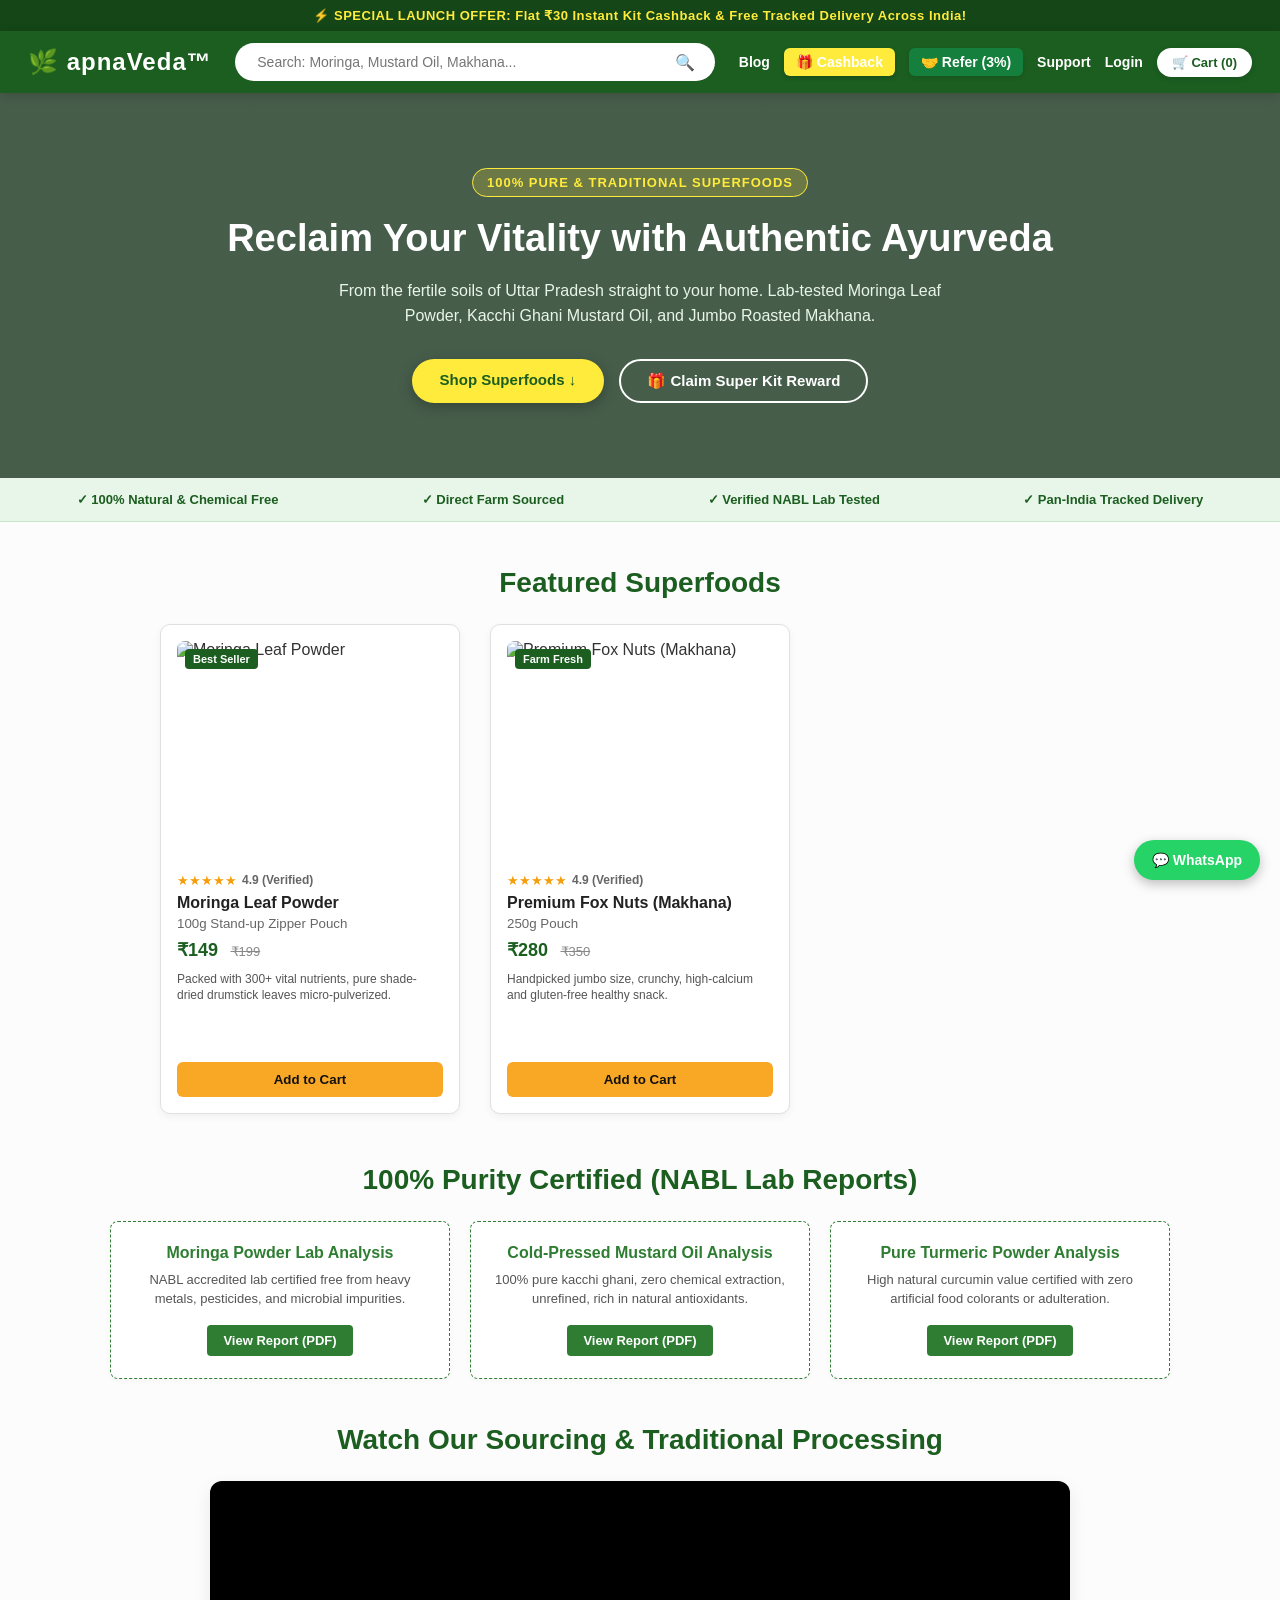
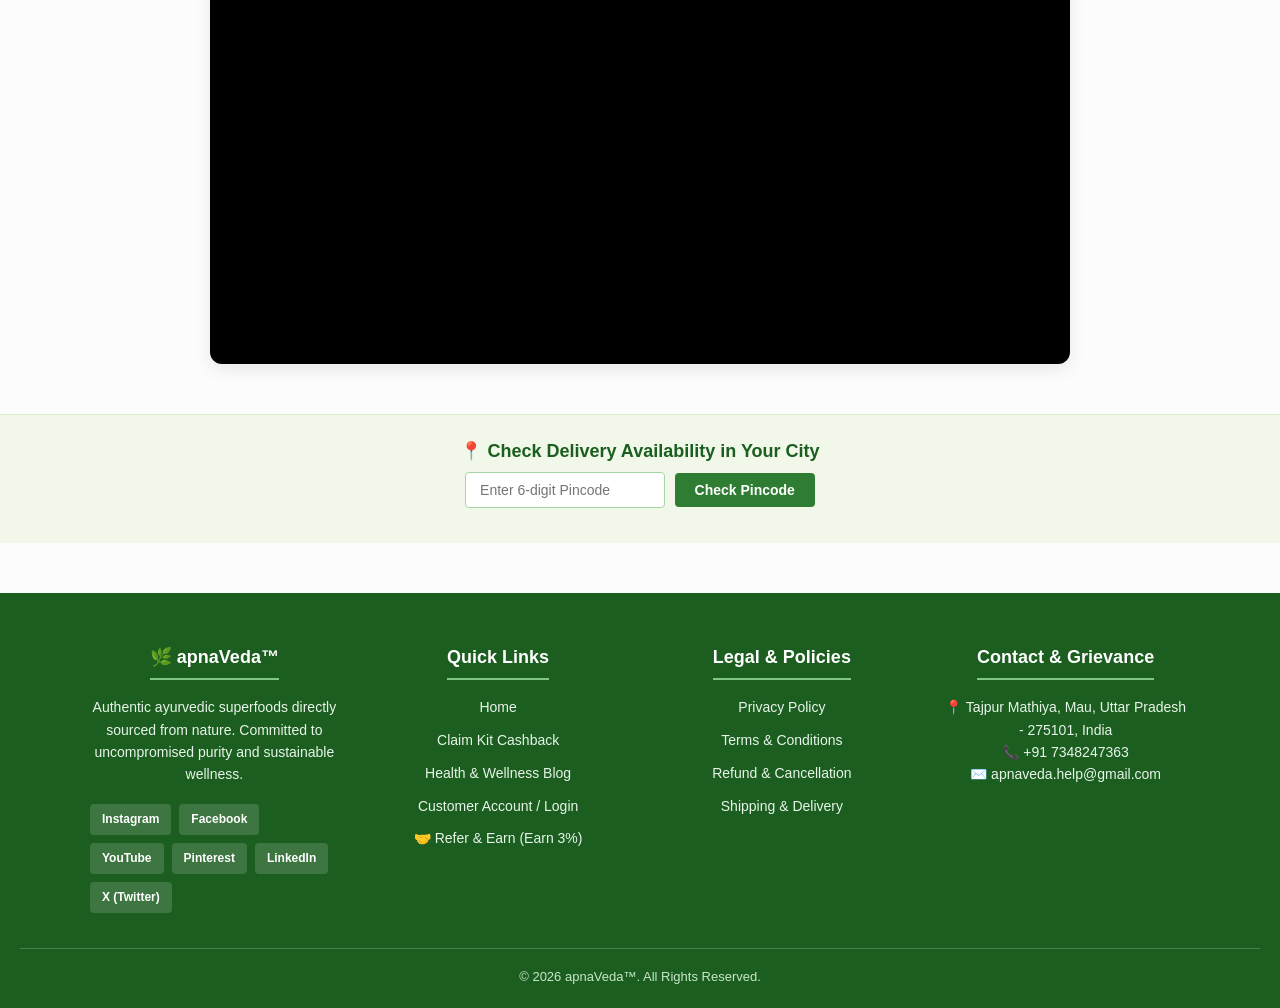
==== index.html @ f4a8b610 "Add files via upload" ====
<!DOCTYPE html>
<html lang="en">
<head>
    <meta charset="UTF-8">
    <meta name="viewport" content="width=device-width, initial-scale=1.0">
    
    <!-- Primary SEO Meta Tags -->
    <title>apnaVeda™ | 100% Pure & Natural Ayurvedic Superfoods</title>
    <meta name="description" content="Shop 100% pure Moringa Leaf Powder, Premium Fox Nuts (Makhana), Kacchi Ghani Mustard Oil, Turmeric, and Natural Honey at apnaVeda™. Direct from nature to your doorstep.">
    <meta name="keywords" content="apnaVeda, moringa powder, pure mustard oil, makhana, organic honey, turmeric powder, ayurvedic superfoods">
    <meta name="author" content="apnaVeda">
    <meta name="robots" content="index, follow">

    <!-- Open Graph / Social Media Sharing Tags -->
    <meta property="og:title" content="apnaVeda™ - Pure & Natural Ayurvedic Superfoods">
    <meta property="og:description" content="Pure Moringa Powder, Premium Fox Nuts, Cold Pressed Oils, and Natural Essentials. Order online today!">
    <meta property="og:type" content="website">
    <meta property="og:image" content="https://images.unsplash.com/photo-1546069901-ba9599a7e63c?w=600">

    <link rel="stylesheet" href="style.css">
    
    <style>
        * {
            box-sizing: border-box;
            margin: 0;
            padding: 0;
        }

        body {
            font-family: -apple-system, BlinkMacSystemFont, "Segoe UI", Roboto, Oxygen, Ubuntu, Cantarell, sans-serif;
            background-color: #fcfcfc;
            color: #333333;
        }

        /* 1. टॉप रनिंग अनाउंसमेंट बार */
        .announcement-bar {
            background: #144617;
            color: #ffeb3b;
            text-align: center;
            padding: 8px 15px;
            font-size: 13px;
            font-weight: 600;
            letter-spacing: 0.5px;
        }

        /* 2. नेविगेशन बार (डेस्कटॉप डिफ़ॉल्ट) */
        .navbar {
            display: flex;
            align-items: center;
            justify-content: space-between;
            padding: 12px 28px;
            background-color: #1b5e20;
            gap: 20px;
            box-shadow: 0 2px 10px rgba(0,0,0,0.15);
        }
        .logo {
            font-size: 22px;
            font-weight: 800;
            color: #ffffff;
            text-decoration: none;
            white-space: nowrap;
        }
        .search-bar {
            display: flex;
            align-items: center;
            flex: 1;
            max-width: 480px;
            background: #ffffff;
            border-radius: 25px;
            padding: 2px 10px;
        }
        .search-bar input {
            border: none;
            outline: none;
            padding: 8px 12px;
            width: 100%;
            font-size: 14px;
            background: transparent;
        }
        .search-bar button {
            background: transparent;
            border: none;
            cursor: pointer;
            font-size: 16px;
            padding: 4px 8px;
        }
        .nav-links {
            display: flex;
            align-items: center;
            gap: 14px;
        }
        .nav-links a {
            color: #ffffff;
            text-decoration: none;
            font-size: 13px;
            font-weight: 500;
            white-space: nowrap;
        }
        .cashback-nav-btn {
            background: #ffeb3b;
            color: #1b5e20 !important;
            padding: 6px 12px;
            border-radius: 4px;
            font-weight: bold !important;
            box-shadow: 0 2px 4px rgba(0,0,0,0.2);
        }
        .affiliate-nav-btn {
            background: #15803d;
            color: #ffffff !important;
            padding: 6px 12px;
            border-radius: 6px;
            font-weight: 700 !important;
            box-shadow: 0 2px 4px rgba(0,0,0,0.1);
            display: inline-flex;
            align-items: center;
            gap: 5px;
        }
        .cart-box {
            background: #ffffff;
            color: #1b5e20;
            padding: 6px 14px;
            border-radius: 20px;
            font-weight: 700;
            font-size: 13px;
            cursor: pointer;
            white-space: nowrap;
            box-shadow: 0 2px 6px rgba(0,0,0,0.12);
        }

        /* ========================================================
           📱 मोबाइल लेआउट (MOBILE VIEW FIX - 768px से नीचे)
           ======================================================== */
        @media (max-width: 768px) {
            .announcement-bar {
                font-size: 11px;
                padding: 6px 10px;
                line-height: 1.3;
            }
            .navbar {
                display: flex !important;
                flex-wrap: wrap !important;
                justify-content: space-between !important;
                align-items: center !important;
                padding: 10px 14px !important;
                gap: 8px !important;
            }
            .logo {
                font-size: 19px !important;
            }
            /* मोबाइल पर Blog, Cashback, Refer और Support को छिपाएँ */
            .desktop-only {
                display: none !important;
            }
            .nav-links {
                gap: 8px !important;
            }
            .nav-links a {
                font-size: 13px !important;
            }
            .cart-box {
                padding: 5px 11px !important;
                font-size: 12px !important;
            }
            /* सर्च बार मोबाइल पर नीचे दूसरी पंक्ति में पूरे 100% पर */
            .search-bar {
                order: 3 !important;
                width: 100% !important;
                max-width: 100% !important;
                margin-top: 4px !important;
            }
            .search-bar input {
                padding: 7px 10px !important;
                font-size: 13px !important;
            }
            .hero-banner {
                padding: 45px 15px !important;
            }
            .hero-banner h1 {
                font-size: 24px !important;
                line-height: 1.3 !important;
            }
            .hero-banner p {
                font-size: 13px !important;
                line-height: 1.5 !important;
            }
            .hero-buttons {
                flex-direction: column !important;
                gap: 10px !important;
                padding: 0 15px !important;
            }
            .hero-btn-primary, .hero-btn-secondary {
                width: 100% !important;
                text-align: center !important;
            }
            .products-grid {
                grid-template-columns: 1fr !important;
                gap: 20px !important;
                padding: 0 15px !important;
            }
            .product-card {
                height: auto !important;
            }
        }

        /* 3. हीरो बैनर */
        .hero-banner {
            position: relative;
            background: linear-gradient(rgba(10, 40, 15, 0.75), rgba(10, 40, 15, 0.75)), 
                        url('https://images.unsplash.com/photo-1540420773420-3366772f4999?w=1600') center/cover no-repeat;
            color: #ffffff;
            padding: 75px 20px;
            text-align: center;
        }
        .hero-content {
            max-width: 850px;
            margin: 0 auto;
        }
        .hero-tagline {
            display: inline-block;
            background: rgba(255, 235, 59, 0.2);
            border: 1px solid #ffeb3b;
            color: #ffeb3b;
            padding: 6px 14px;
            border-radius: 20px;
            font-size: 13px;
            font-weight: bold;
            margin-bottom: 18px;
            text-transform: uppercase;
            letter-spacing: 1px;
        }
        .hero-banner h1 {
            font-size: 38px;
            font-weight: 800;
            margin: 0 0 15px 0;
            line-height: 1.25;
            color: #ffffff;
        }
        .hero-banner p {
            font-size: 16px;
            line-height: 1.6;
            margin: 0 auto 30px auto;
            color: #e8f5e9;
            max-width: 650px;
        }
        .hero-buttons {
            display: flex;
            justify-content: center;
            gap: 15px;
            flex-wrap: wrap;
        }
        .hero-btn-primary {
            background: #ffeb3b;
            color: #1b5e20;
            padding: 12px 28px;
            border-radius: 30px;
            font-weight: 800;
            text-decoration: none;
            font-size: 15px;
            box-shadow: 0 4px 14px rgba(0,0,0,0.25);
            transition: transform 0.2s;
        }
        .hero-btn-primary:hover {
            transform: translateY(-2px);
        }
        .hero-btn-secondary {
            background: transparent;
            color: #ffffff;
            border: 2px solid #ffffff;
            padding: 11px 26px;
            border-radius: 30px;
            font-weight: 700;
            text-decoration: none;
            font-size: 15px;
            transition: all 0.2s;
        }
        .hero-btn-secondary:hover {
            background: #ffffff;
            color: #1b5e20;
        }

        /* 4. ट्रस्ट बैज */
        .trust-banner {
            display: flex;
            justify-content: space-around;
            background: #e8f5e9;
            padding: 14px 10px;
            font-size: 13px;
            font-weight: 600;
            color: #1b5e20;
            border-bottom: 1px solid #c8e6c9;
            flex-wrap: wrap;
            gap: 10px;
        }

        /* 5. प्रोडक्ट्स ग्रिड और कार्ड डिजाइन */
        .section-title {
            text-align: center;
            margin: 45px 0 25px 0;
            color: #1b5e20;
            font-size: 28px;
            font-weight: 700;
        }
        .products-grid {
            display: grid;
            grid-template-columns: repeat(auto-fill, minmax(280px, 300px));
            gap: 30px;
            max-width: 1100px;
            margin: 0 auto 50px auto;
            padding: 0 20px;
            justify-content: center;
        }
        .product-card {
            background: #ffffff;
            border: 1px solid #e0e0e0;
            border-radius: 12px;
            overflow: hidden;
            display: flex;
            flex-direction: column;
            justify-content: space-between;
            box-shadow: 0 4px 12px rgba(0, 0, 0, 0.06);
            transition: transform 0.2s ease, box-shadow 0.2s ease;
            height: 490px;
        }
        .product-card:hover {
            transform: translateY(-5px);
            box-shadow: 0 8px 20px rgba(0, 0, 0, 0.12);
        }
        .product-image-box {
            width: 100%;
            height: 230px;
            background: #fdfdfd;
            display: flex;
            align-items: center;
            justify-content: center;
            overflow: hidden;
            border-bottom: 1px solid #f0f0f0;
        }
        .product-image-box img {
            width: 100%;
            height: 100%;
            object-fit: cover;
            transition: transform 0.3s ease;
        }
        .product-card:hover .product-image-box img {
            transform: scale(1.04);
        }
        .product-info {
            padding: 16px;
            display: flex;
            flex-direction: column;
            flex-grow: 1;
            justify-content: space-between;
        }
        .product-info h3 {
            font-size: 17px;
            font-weight: 700;
            color: #1b5e20;
            margin: 0 0 4px 0;
            line-height: 1.3;
        }
        .pack-size {
            font-size: 13px;
            color: #666;
            margin-bottom: 8px;
            font-weight: 500;
        }
        .price-box {
            display: flex;
            align-items: baseline;
            gap: 10px;
            margin-bottom: 8px;
        }
        .price-box .price {
            font-size: 20px;
            font-weight: 800;
            color: #1b5e20;
        }
        .price-box .mrp {
            font-size: 14px;
            color: #888;
            text-decoration: line-through;
        }
        .product-info .desc {
            font-size: 13px;
            color: #555;
            line-height: 1.4;
            display: -webkit-box;
            -webkit-line-clamp: 2;
            -webkit-box-orient: vertical;
            overflow: hidden;
            margin-bottom: 12px;
        }

        /* 6. Add to Cart बटन */
        .add-to-cart-btn {
            background: #ffd814 !important;
            background: linear-gradient(to bottom, #f7dfa5, #f0c14b) !important;
            color: #111111 !important;
            border: 1px solid #a88734 !important;
            border-radius: 25px !important;
            padding: 12px 20px !important;
            font-size: 15px !important;
            font-weight: 700 !important;
            cursor: pointer !important;
            width: 100% !important;
            display: block !important;
            text-align: center !important;
            box-shadow: 0 3px 8px rgba(0, 0, 0, 0.15) !important;
            transition: all 0.2s ease-in-out !important;
        }
        .add-to-cart-btn:hover {
            background: #f7ca00 !important;
            border-color: #a88734 !important;
            transform: translateY(-2px) !important;
        }

        /* 7. कार्ट फुटर */
        .cart-footer {
            padding: 15px;
            border-top: 1px solid #e0e0e0;
            background: #ffffff;
        }
        .total-box {
            display: flex;
            justify-content: space-between;
            font-size: 16px;
            font-weight: bold;
            color: #1b5e20;
            margin-bottom: 15px;
        }
        .checkout-btn {
            background: #ffd814 !important;
            background: linear-gradient(to bottom, #f7dfa5, #f0c14b) !important;
            color: #111111 !important;
            border: 1px solid #a88734 !important;
            border-radius: 25px !important;
            padding: 12px 20px !important;
            font-size: 15px !important;
            font-weight: 700 !important;
            cursor: pointer !important;
            width: 100% !important;
            display: block !important;
            text-align: center !important;
            box-shadow: 0 3px 8px rgba(0, 0, 0, 0.15) !important;
        }

        /* 8. लैब टेस्ट और वीडियो सेक्शन */
        .lab-container {
            max-width: 1100px;
            margin: 0 auto 40px auto;
            padding: 0 20px;
            display: grid;
            grid-template-columns: repeat(auto-fit, minmax(260px, 1fr));
            gap: 20px;
        }
        .lab-card {
            background: #ffffff;
            border: 1px dashed #2e7d32;
            padding: 22px;
            border-radius: 8px;
            text-align: center;
            box-shadow: 0 2px 6px rgba(0,0,0,0.03);
        }
        .lab-card h4 {
            margin-bottom: 8px;
            color: #2e7d32;
            font-size: 16px;
        }
        .lab-card p {
            font-size: 13px;
            color: #555555;
            margin-bottom: 16px;
            line-height: 1.5;
        }
        .btn-lab {
            display: inline-block;
            background: #2e7d32;
            color: #ffffff;
            padding: 8px 16px;
            border-radius: 4px;
            text-decoration: none;
            font-size: 13px;
            font-weight: 600;
        }
        .btn-lab:hover {
            background: #1b5e20;
        }
        .video-container {
            max-width: 900px;
            margin: 0 auto 50px auto;
            padding: 0 20px;
            text-align: center;
        }
        .video-wrapper {
            position: relative;
            padding-bottom: 56.25%;
            height: 0;
            overflow: hidden;
            border-radius: 12px;
            box-shadow: 0 6px 18px rgba(0,0,0,0.08);
            background: #000000;
        }
        .video-wrapper iframe {
            position: absolute;
            top: 0;
            left: 0;
            width: 100%;
            height: 100%;
            border: 0;
        }

        /* 9. पिनकोड चेकर */
        .bottom-pincode-section {
            background: #f1f8e9;
            padding: 25px 20px;
            text-align: center;
            border-top: 1px solid #dcedc8;
            margin-top: 50px;
        }
        .bottom-pincode-section h3 {
            margin: 0 0 10px 0;
            color: #1b5e20;
            font-size: 18px;
        }
        .bottom-pincode-section input {
            padding: 9px 14px;
            border: 1px solid #a5d6a7;
            border-radius: 4px;
            outline: none;
            font-size: 14px;
            width: 200px;
            max-width: 100%;
        }
        .bottom-pincode-section button {
            padding: 9px 20px;
            background: #2e7d32;
            color: #ffffff;
            border: none;
            border-radius: 4px;
            cursor: pointer;
            font-weight: 600;
            font-size: 14px;
            margin-left: 5px;
        }

        /* 10. मुख्य फुटर */
        .main-footer {
            background: #1b5e20;
            color: #ffffff;
            padding: 50px 20px 20px 20px;
        }
        .footer-grid {
            max-width: 1100px;
            margin: 0 auto;
            display: grid;
            grid-template-columns: repeat(auto-fit, minmax(220px, 1fr));
            gap: 35px;
        }
        .footer-col h3 {
            margin-bottom: 16px;
            font-size: 18px;
            border-bottom: 2px solid #81c784;
            display: inline-block;
            padding-bottom: 6px;
            color: #ffffff;
        }
        .footer-col ul {
            list-style: none;
        }
        .footer-col ul li {
            margin-bottom: 10px;
        }
        .footer-col ul li a {
            color: #e8f5e9;
            text-decoration: none;
            font-size: 14px;
        }
        .footer-col ul li a:hover {
            color: #a5d6a7;
            text-decoration: underline;
        }
        .social-links {
            display: flex;
            gap: 8px;
            margin-top: 18px;
            flex-wrap: wrap;
        }
        .social-btn {
            background: rgba(255,255,255,0.15);
            color: #ffffff;
            padding: 6px 12px;
            border-radius: 4px;
            text-decoration: none;
            font-size: 12px;
            font-weight: 600;
        }
        .social-btn:hover {
            background: #ffffff;
            color: #1b5e20;
        }
        .footer-bottom {
            text-align: center;
            border-top: 1px solid rgba(255,255,255,0.2);
            margin-top: 35px;
            padding-top: 18px;
            font-size: 13px;
            color: #c8e6c9;
        }

        /* फ्लोटिंग व्हाट्सएप बटन */
        .floating-whatsapp {
            position: fixed;
            bottom: 20px;
            right: 20px;
            background: #25d366;
            color: #ffffff;
            padding: 12px 18px;
            border-radius: 30px;
            font-weight: 700;
            text-decoration: none;
            box-shadow: 0 4px 12px rgba(0,0,0,0.25);
            z-index: 999;
            font-size: 14px;
        }
    </style>
</head>
<body>

    <!-- 1. टॉप रनिंग अनाउंसमेंट बार -->
    <div class="announcement-bar">
        ⚡ SPECIAL LAUNCH OFFER: Flat ₹30 Instant Kit Cashback &amp; Free Tracked Delivery Across India!
    </div>

    <!-- 2. टॉप नेविगेशन बार (Clean Desktop & Mobile Responsive) -->
    <header class="navbar">
        <a href="index.html" class="logo">🌿 apnaVeda™</a>
        
        <div class="search-bar">
            <input type="text" id="auto-search-bar" placeholder="Search: Moringa, Mustard Oil, Makhana...">
            <button type="button">🔍</button>
        </div>

        <nav class="nav-links">
            <a href="blog.html" class="desktop-only">Blog</a>
            <a href="claim-cashback.html" class="cashback-nav-btn desktop-only">🎁 Cashback</a>
            <a href="affiliate.html" class="affiliate-nav-btn desktop-only">🤝 Refer (3%)</a>
            <a href="https://wa.me/919580226180" target="_blank" rel="noopener" class="desktop-only">Support</a>
            <a href="login.html">Login</a>
            <div class="cart-box" onclick="toggleCart()">
                🛒 Cart (<span id="cart-count">0</span>)
            </div>
        </nav>
    </header>

    <!-- 3. प्रीमियम हीरो बैनर -->
    <section class="hero-banner">
        <div class="hero-content">
            <span class="hero-tagline">100% Pure &amp; Traditional Superfoods</span>
            <h1>Reclaim Your Vitality with Authentic Ayurveda</h1>
            <p>From the fertile soils of Uttar Pradesh straight to your home. Lab-tested Moringa Leaf Powder, Kacchi Ghani Mustard Oil, and Jumbo Roasted Makhana.</p>
            <div class="hero-buttons">
                <a href="#products-container" class="hero-btn-primary">Shop Superfoods ↓</a>
                <a href="claim-cashback.html" class="hero-btn-secondary">🎁 Claim Super Kit Reward</a>
            </div>
        </div>
    </section>

    <!-- 4. ट्रस्ट बैज पट्टी -->
    <div class="trust-banner">
        <span>✓ 100% Natural &amp; Chemical Free</span>
        <span>✓ Direct Farm Sourced</span>
        <span>✓ Verified NABL Lab Tested</span>
        <span>✓ Pan-India Tracked Delivery</span>
    </div>

    <!-- 5. मुख्य प्रोडक्ट्स ग्रिड -->
    <main>
        <h2 class="section-title">Featured Superfoods</h2>
        
        <div class="products-grid" id="products-container">
            <!-- 1. मोरिंगा कार्ड -->
            <div class="product-card">
                <div class="product-image-box">
                    <img src="https://images.unsplash.com/photo-1546069901-ba9599a7e63c?w=600" alt="Moringa Leaf Powder">
                </div>
                <div class="product-info">
                    <div>
                        <h3>Moringa Leaf Powder</h3>
                        <p class="pack-size">100g Stand-up Zipper Pouch</p>
                        <div class="price-box">
                            <span class="price">₹149</span>
                            <span class="mrp">₹199</span>
                        </div>
                        <p class="desc">Packed with 300+ vital nutrients, pure shade-dried drumstick leaves micro-powder.</p>
                    </div>
                    <button class="add-to-cart-btn" onclick="addToCart('Moringa Leaf Powder (100g)', 149)">Add to Cart</button>
                </div>
            </div>

            <!-- 2. मखाना कार्ड -->
            <div class="product-card">
                <div class="product-image-box">
                    <img src="https://images.unsplash.com/photo-1589301760014-d929f3979dbc?w=600" alt="Premium Makhana">
                </div>
                <div class="product-info">
                    <div>
                        <h3>Premium Fox Nuts (Makhana)</h3>
                        <p class="pack-size">250g Pouch</p>
                        <div class="price-box">
                            <span class="price">₹280</span>
                            <span class="mrp">₹350</span>
                        </div>
                        <p class="desc">Handpicked jumbo size, crunchy, high-calcium, and gluten-free healthy snack.</p>
                    </div>
                    <button class="add-to-cart-btn" onclick="addToCart('Premium Fox Nuts (250g)', 280)">Add to Cart</button>
                </div>
            </div>
            
            <!-- Dynamic Products Added via Staff Admin -->
            <div id="dynamic-products-area" style="display: contents;"></div>
        </div>

        <!-- 6. लैब टेस्ट सेक्शन -->
        <h2 class="section-title">100% Purity Certified (NABL Lab Reports)</h2>
        <div class="lab-container">
            <div class="lab-card">
                <h4>Moringa Powder Lab Analysis</h4>
                <p>NABL accredited lab certified free from heavy metals, pesticides, and microbial impurities.</p>
                <a href="javascript:void(0)" class="btn-lab" onclick="viewLabReport('moringa')">View Report (PDF)</a>            
            </div>
            <div class="lab-card">
                <h4>Cold-Pressed Mustard Oil Analysis</h4>
                <p>100% pure kacchi ghani, zero chemical extraction, unrefined, rich in natural antioxidants.</p>
                <a href="#" class="btn-lab" onclick="alert('Lab Certificate PDF will be available soon!')">View Report (PDF)</a>
            </div>
            <div class="lab-card">
                <h4>Pure Turmeric Powder Analysis</h4>
                <p>High natural curcumin value certified with zero artificial food colorants or adulteration.</p>
                <a href="#" class="btn-lab" onclick="alert('Lab Certificate PDF will be available soon!')">View Report (PDF)</a>
            </div>
        </div>

        <!-- 7. यूट्यूब वीडियो सेक्शन -->
        <h2 class="section-title">Watch Our Sourcing &amp; Traditional Processing</h2>
        <div class="video-container">
            <div class="video-wrapper">
                <iframe src="https://www.youtube.com/embed/yyDv4vGIsDI" title="apnaVeda Processing &amp; Purity" allowfullscreen></iframe>
            </div>
        </div>
    </main>

    <!-- 8. पिनकोड चेकर -->
    <div class="bottom-pincode-section">
        <h3>📍 Check Delivery Availability in Your City</h3>
        <input type="text" id="pincode-input" placeholder="Enter 6-digit Pincode" maxlength="6">
        <button onclick="checkPincode()">Check Pincode</button>
        <p id="pincode-msg" style="margin-top: 10px; font-weight: 600; font-size: 14px;"></p>
    </div>

    <!-- 9. स्लाइडिंग कार्ट ड्रॉर -->
    <div id="cart-drawer" class="cart-drawer">
        <div class="cart-header">
            <h3>Your Shopping Cart</h3>
            <button class="close-btn" onclick="toggleCart()">✕</button>
        </div>
        <div id="cart-items" class="cart-items"></div>
        <div class="cart-footer">
            <div class="total-box">
                <span>Subtotal:</span>
                <span id="cart-total-price">₹0</span>
            </div>
            <button class="checkout-btn" onclick="goToCheckout()">Proceed to Checkout</button>
        </div>
    </div>

    <!-- 10. मुख्य फुटर -->
    <footer class="main-footer">
        <div class="footer-grid">
            <div class="footer-col">
                <h3>🌿 apnaVeda™</h3>
                <p style="font-size: 14px; line-height: 1.6; color: #e8f5e9;">
                    Authentic ayurvedic superfoods directly sourced from nature. Committed to uncompromised purity and sustainable wellness.
                </p>
                <div class="social-links">
                    <a href="https://instagram.com" target="_blank" rel="noopener" class="social-btn">Instagram</a>
                    <a href="https://facebook.com" target="_blank" rel="noopener" class="social-btn">Facebook</a>
                    <a href="https://youtube.com" target="_blank" rel="noopener" class="social-btn">YouTube</a>
                    <a href="https://pinterest.com" target="_blank" rel="noopener" class="social-btn">Pinterest</a>
                    <a href="https://linkedin.com" target="_blank" rel="noopener" class="social-btn">LinkedIn</a>
                    <a href="https://x.com" target="_blank" rel="noopener" class="social-btn">X (Twitter)</a>
                </div>
            </div>

            <div class="footer-col">
                <h3>Quick Links</h3>
                <ul>
                    <li><a href="index.html">Home</a></li>
                    <li><a href="claim-cashback.html">Claim Kit Cashback</a></li>
                    <li><a href="blog.html">Health &amp; Wellness Blog</a></li>
                    <li><a href="login.html">Customer Account / Login</a></li>
                    <li><a href="affiliate.html">🤝 Refer &amp; Earn (Earn 3%)</a></li>
                </ul>
            </div>

            <div class="footer-col">
                <h3>Legal &amp; Policies</h3>
                <ul>
                    <li><a href="privacy-policy.html">Privacy Policy</a></li>
                    <li><a href="terms.html">Terms &amp; Conditions</a></li>
                    <li><a href="refund-policy.html">Refund &amp; Cancellation</a></li>
                    <li><a href="shipping-policy.html">Shipping &amp; Delivery</a></li>
                </ul>
            </div>

            <div class="footer-col">
                <h3>Contact &amp; Grievance</h3>
                <p style="font-size: 14px; line-height: 1.6; color: #e8f5e9;">
                    📍 Tajpur Mathiya, Mau, Uttar Pradesh - 275101, India<br>
                    📞 +91 7348247363<br>
                    ✉️ apnaveda.help@gmail.com
                </p>
            </div>
        </div>

        <div class="footer-bottom">
            © 2026 apnaVeda™. All Rights Reserved.
        </div>
    </footer>

    <!-- फ्लोटिंग व्हाट्सएप बटन -->
    <a href="https://wa.me/919580226180" target="_blank" rel="noopener" class="floating-whatsapp" title="Chat on WhatsApp">
        💬 WhatsApp
    </a>

    <!-- जावास्क्रिप्ट लॉजिक (डेटा सिंक और चेकआउट सुरक्षित) -->
    <script src="script.js"></script>
    <script>
        function checkPincode() {
            const pin = document.getElementById("pincode-input").value.trim();
            const msg = document.getElementById("pincode-msg");
            if(pin.length === 6 && !isNaN(pin)) {
                msg.style.color = "#2e7d32";
                msg.innerText = "✓ Delivery is available to pincode " + pin + " (Standard 3-5 Business Days)";
            } else {
                msg.style.color = "#d32f2f";
                msg.innerText = "✕ Please enter a valid 6-digit postal pincode";
            }
        }

        function goToCheckout() {
            if (typeof cart !== 'undefined' && cart.length === 0) {
                alert("Your cart is currently empty!");
                return;
            }
            window.location.href = "checkout.html";
        }
    </script>
</body>
</html>
---- style.css ----
* {
    margin: 0;
    padding: 0;
    box-sizing: border-box;
    font-family: 'Segoe UI', Tahoma, Geneva, Verdana, sans-serif;
}

body {
    background-color: #f7f9f6;
    color: #333;
}

/* 1. टॉप नेविगेशन बार */
.navbar {
    display: flex;
    justify-content: space-between;
    align-items: center;
    background-color: #2e7d32;
    color: white;
    padding: 12px 5%;
    position: sticky;
    top: 0;
    z-index: 100;
    gap: 15px;
    flex-wrap: wrap;
}

.logo {
    font-size: 24px;
    font-weight: bold;
    letter-spacing: 1px;
}

.search-bar {
    display: flex;
    flex: 1;
    max-width: 450px;
    background: white;
    border-radius: 25px;
    overflow: hidden;
    padding: 2px 8px;
}

.search-bar input {
    width: 100%;
    border: none;
    padding: 8px 12px;
    outline: none;
    font-size: 14px;
}

.search-bar button {
    background: none;
    border: none;
    cursor: pointer;
    font-size: 16px;
    padding: 0 8px;
}

.nav-links {
    display: flex;
    align-items: center;
    gap: 18px;
}

.nav-links a {
    color: white;
    text-decoration: none;
    font-size: 14px;
    font-weight: 500;
}

.nav-links a:hover {
    text-decoration: underline;
}

.login-btn {
    background: rgba(255, 255, 255, 0.2);
    padding: 6px 14px;
    border-radius: 15px;
}

.cart-box {
    background: #1b5e20;
    padding: 8px 16px;
    border-radius: 20px;
    font-size: 14px;
    font-weight: bold;
    cursor: pointer;
    transition: background 0.2s;
}

.cart-box:hover {
    background: #144617;
}

/* 2. हीरो बैनर */
.hero-banner {
    background: linear-gradient(rgba(0,0,0,0.45), rgba(0,0,0,0.45)), 
                url('https://images.unsplash.com/photo-1540420773420-3366772f4999?auto=format&fit=crop&w=1200&q=80') center/cover;
    color: white;
    text-align: center;
    padding: 60px 20px;
}

.hero-content h2 {
    font-size: 32px;
    margin-bottom: 10px;
}

.hero-content p {
    font-size: 16px;
    margin-bottom: 20px;
}

.btn-shop {
    display: inline-block;
    background-color: #ff9800;
    color: white;
    padding: 12px 28px;
    border-radius: 25px;
    text-decoration: none;
    font-weight: bold;
    font-size: 15px;
    transition: background 0.2s;
}

.btn-shop:hover {
    background-color: #f57c00;
}

/* 3. ट्रस्ट बैज और कूरियर पिनकोड चेकर */
.trust-pincode-section {
    background: white;
    max-width: 1100px;
    margin: 20px auto;
    padding: 18px 25px;
    border-radius: 12px;
    box-shadow: 0 2px 10px rgba(0,0,0,0.06);
    display: flex;
    justify-content: space-between;
    align-items: center;
    flex-wrap: wrap;
    gap: 20px;
}

.trust-badges {
    display: flex;
    gap: 20px;
    flex-wrap: wrap;
}

.badge {
    background: #e8f5e9;
    color: #2e7d32;
    padding: 6px 14px;
    border-radius: 20px;
    font-size: 13px;
    font-weight: 600;
}

.pincode-checker {
    display: flex;
    align-items: center;
    gap: 10px;
    flex-wrap: wrap;
}

.pincode-checker span {
    font-size: 14px;
    font-weight: 600;
    color: #444;
}

.pincode-input-group {
    display: flex;
    border: 1px solid #ccc;
    border-radius: 6px;
    overflow: hidden;
}

.pincode-input-group input {
    border: none;
    padding: 8px 12px;
    outline: none;
    font-size: 13px;
    width: 140px;
}

.pincode-input-group button {
    background: #2e7d32;
    color: white;
    border: none;
    padding: 8px 14px;
    cursor: pointer;
    font-size: 13px;
    font-weight: bold;
}

.pincode-status {
    width: 100%;
    font-size: 13px;
    font-weight: bold;
    margin-top: 5px;
}

/* 4. प्रोडक्ट सेक्शन */
.container {
    max-width: 1100px;
    margin: 40px auto;
    padding: 0 20px;
}

.section-title {
    text-align: center;
    margin-bottom: 30px;
    font-size: 24px;
    color: #2e7d32;
}

.products-grid {
    display: grid;
    grid-template-columns: repeat(auto-fit, minmax(280px, 1fr));
    gap: 25px;
}

.product-card {
    background: white;
    border-radius: 12px;
    box-shadow: 0 4px 12px rgba(0,0,0,0.08);
    padding: 16px;
    display: flex;
    flex-direction: column;
    transition: transform 0.2s ease;
}

.product-card:hover {
    transform: translateY(-5px);
}

.img-box {
    width: 100%;
    height: 190px;
    border-radius: 8px;
    overflow: hidden;
    margin-bottom: 12px;
}

.img-box img {
    width: 100%;
    height: 100%;
    object-fit: cover;
}

.product-card h4 {
    font-size: 17px;
    margin-bottom: 4px;
}

.pack-size {
    color: #666;
    font-size: 13px;
    margin-bottom: 8px;
}

.product-desc {
    color: #555;
    font-size: 13px;
    line-height: 1.4;
    margin-bottom: 12px;
    flex-grow: 1;
}

.price-row {
    margin-bottom: 12px;
}

.price {
    font-size: 20px;
    font-weight: bold;
    color: #2e7d32;
}

.mrp {
    font-size: 14px;
    color: #888;
    text-decoration: line-through;
    margin-left: 6px;
}

.btn-add {
    background-color: #ff9800;
    color: white;
    border: none;
    padding: 10px;
    border-radius: 6px;
    font-size: 14px;
    font-weight: bold;
    cursor: pointer;
}

.btn-add:hover {
    background-color: #f57c00;
}

/* 5. ब्लॉग सेक्शन */
.blog-grid {
    display: grid;
    grid-template-columns: repeat(auto-fit, minmax(320px, 1fr));
    gap: 20px;
}

.blog-card {
    background: white;
    padding: 20px;
    border-radius: 10px;
    box-shadow: 0 3px 10px rgba(0,0,0,0.06);
    border-left: 4px solid #2e7d32;
}

.blog-card h4 {
    font-size: 16px;
    margin-bottom: 8px;
    color: #222;
}

.blog-card p {
    font-size: 13px;
    color: #666;
    line-height: 1.5;
    margin-bottom: 12px;
}

.read-more {
    color: #2e7d32;
    text-decoration: none;
    font-weight: bold;
    font-size: 13px;
}

/* 6. फ्लोटिंग सपोर्ट बटन्स (WhatsApp & AI) */
.floating-support {
    position: fixed;
    bottom: 25px;
    right: 20px;
    display: flex;
    flex-direction: column;
    gap: 12px;
    z-index: 999;
}

.float-btn {
    border: none;
    padding: 10px 16px;
    border-radius: 25px;
    color: white;
    font-weight: bold;
    font-size: 13px;
    cursor: pointer;
    box-shadow: 0 4px 12px rgba(0,0,0,0.2);
    text-decoration: none;
    display: flex;
    align-items: center;
    gap: 6px;
}

.whatsapp-btn {
    background-color: #25d366;
}

.ai-btn {
    background-color: #1976d2;
}

/* 7. स्लाइडिंग कार्ट ड्रॉर */
.cart-drawer {
    position: fixed;
    top: 0;
    right: -420px;
    width: 380px;
    max-width: 90%;
    height: 100%;
    background: white;
    box-shadow: -4px 0 16px rgba(0,0,0,0.15);
    z-index: 1001;
    display: flex;
    flex-direction: column;
    transition: right 0.3s ease-in-out;
}

.cart-drawer.open {
    right: 0;
}

.cart-header {
    padding: 16px 20px;
    background: #2e7d32;
    color: white;
    display: flex;
    justify-content: space-between;
    align-items: center;
}

.btn-close {
    background: none;
    border: none;
    color: white;
    font-size: 20px;
    cursor: pointer;
}

.cart-items {
    flex: 1;
    overflow-y: auto;
    padding: 20px;
}

.cart-item {
    display: flex;
    justify-content: space-between;
    align-items: center;
    border-bottom: 1px solid #eee;
    padding-bottom: 12px;
    margin-bottom: 12px;
}

.cart-item-info h5 {
    font-size: 14px;
    margin-bottom: 4px;
}

.cart-item-info p {
    color: #2e7d32;
    font-weight: bold;
    font-size: 13px;
}

.cart-item-actions {
    display: flex;
    align-items: center;
    gap: 8px;
}

.qty-btn {
    background: #e0e0e0;
    border: none;
    width: 26px;
    height: 26px;
    border-radius: 4px;
    cursor: pointer;
    font-weight: bold;
}

.cart-footer {
    padding: 18px 20px;
    border-top: 1px solid #eee;
    background: #fafafa;
}

.total-row {
    display: flex;
    justify-content: space-between;
    font-size: 14px;
    margin-bottom: 8px;
}

.delivery-row {
    color: #666;
    font-size: 13px;
}

.grand-total {
    font-size: 18px;
    font-weight: bold;
    color: #2e7d32;
    border-top: 1px dashed #ccc;
    padding-top: 8px;
    margin-top: 8px;
}

.btn-checkout {
    width: 100%;
    background: #2e7d32;
    color: white;
    border: none;
    padding: 12px;
    border-radius: 8px;
    font-size: 15px;
    font-weight: bold;
    cursor: pointer;
    margin-top: 10px;
}

.btn-checkout:hover {
    background: #1b5e20;
}

.cart-overlay {
    position: fixed;
    top: 0;
    left: 0;
    width: 100%;
    height: 100%;
    background: rgba(0,0,0,0.5);
    z-index: 1000;
    display: none;
}

.cart-overlay.open {
    display: block;
}

/* 8. फुटर */
footer {
    background-color: #222;
    color: #aaa;
    text-align: center;
    padding: 25px 15px;
    margin-top: 50px;
    font-size: 13px;
    line-height: 1.6;
}
/* ==========================================
   apnaVeda™ Clean Mobile Header & Navbar Fix
   ========================================== */
@media (max-width: 768px) {
    /* Header layout ko compact banana */
    header, .navbar, .top-nav {
        display: flex !important;
        flex-wrap: wrap !important;
        align-items: center !important;
        justify-content: space-between !important;
        padding: 10px 14px !important;
        gap: 8px !important;
    }

    /* Logo size mobile ke liye */
    header .logo, .nav-brand, header h1, header a:first-child {
        font-size: 18px !important;
        font-weight: 700 !important;
    }

    /* Search bar ko full-width single line banana */
    .search-box, .search-container, header input[type="search"], header input[type="text"] {
        order: 3 !important;
        width: 100% !important;
        margin: 6px 0 0 0 !important;
    }

    /* Unzaroori links mobile screen se compact karna ya chip banana */
    .nav-links, .menu-links, header nav {
        display: flex !important;
        align-items: center !important;
        gap: 6px !important;
        font-size: 12px !important;
        flex-wrap: nowrap !important;
    }

    /* Cashback, Refer buttons ko chhota aur neat rakhna */
    header a, header button, .btn-nav {
        padding: 4px 8px !important;
        font-size: 11px !important;
        white-space: nowrap !important;
    }

    /* Cart aur Login icons ko pass me rakhna */
    .cart-btn, .login-btn, #cart-icon, a[href*="cart"], a[href*="login"] {
        padding: 5px 10px !important;
        font-size: 12px !important;
        border-radius: 6px !important;
        margin-left: 2px !important;
    }

    /* Top offer strip text chhota rakhna */
    .announcement-bar, .top-bar {
        font-size: 10px !important;
        padding: 4px 8px !important;
        text-align: center !important;
    }
}
@media (max-width: 768px) {
            .announcement-bar {
                font-size: 11px;
                padding: 6px 10px;
                line-height: 1.3;
            }
            .navbar {
                display: flex !important;
                flex-wrap: wrap !important;
                justify-content: space-between !important;
                align-items: center !important;
                padding: 10px 14px !important;
                gap: 10px !important;
            }
            .logo {
                font-size: 20px !important;
                font-weight: 800 !important;
            }
            /* मोबाइल पर गैर-जरूरी लिंक्स छिपाएँ ताकि हेडर साफ रहे */
            .mobile-hide {
                display: none !important;
            }
            .nav-links {
                display: flex !important;
                align-items: center !important;
                gap: 10px !important;
            }
            .nav-links a {
                font-size: 13px !important;
                color: #ffffff !important;
            }
            .cart-box {
                padding: 6px 12px !important;
                font-size: 12px !important;
                border-radius: 20px !important;
            }
            /* सर्च बार 100% चौड़ाई पर नीचे आ जाएगा */
            .search-bar {
                order: 3 !important;
                width: 100% !important;
                max-width: 100% !important;
                margin: 0 !important;
                border-radius: 25px !important;
            }
            .search-bar input {
                padding: 8px 14px !important;
                font-size: 13px !important;
            }
            .products-grid {
                grid-template-columns: 1fr !important;
                gap: 20px !important;
                padding: 0 14px !important;
            }
            .product-card {
                height: auto !important;
            }
            .hero-banner {
                padding: 45px 16px !important;
            }
            .hero-banner h1 {
                font-size: 24px !important;
            }
        }
        /* ========================================================
   apnaVeda™ Master Header Layout (Desktop + Mobile Perfect)
   ======================================================== */

/* --- 💻 DESKTOP LAYOUT --- */
.navbar {
    display: flex !important;
    align-items: center !important;
    justify-content: space-between !important;
    background-color: #1b5e20 !important;
    padding: 12px 28px !important;
    gap: 20px !important;
    box-shadow: 0 3px 10px rgba(0,0,0,0.15) !important;
}

.navbar .logo {
    font-size: 24px !important;
    font-weight: 800 !important;
    color: #ffffff !important;
    text-decoration: none !important;
    white-space: nowrap !important;
}

/* सर्च बार बीच में बड़ा और खुला रहेगा */
.navbar .search-bar {
    display: flex !important;
    align-items: center !important;
    flex: 1 !important;
    max-width: 480px !important;
    background: #ffffff !important;
    border-radius: 30px !important;
    padding: 3px 12px !important;
}

.navbar .search-bar input {
    width: 100% !important;
    border: none !important;
    outline: none !important;
    padding: 8px 10px !important;
    font-size: 14px !important;
}

.navbar .search-bar button {
    background: transparent !important;
    border: none !important;
    cursor: pointer !important;
    font-size: 16px !important;
}

.navbar .nav-links {
    display: flex !important;
    align-items: center !important;
    gap: 14px !important;
}

.navbar .nav-links a {
    color: #ffffff !important;
    text-decoration: none !important;
    font-size: 14px !important;
    font-weight: 600 !important;
    white-space: nowrap !important;
}

.navbar .cashback-nav-btn {
    background: #ffeb3b !important;
    color: #1b5e20 !important;
    padding: 6px 12px !important;
    border-radius: 6px !important;
}

.navbar .affiliate-nav-btn {
    background: #15803d !important;
    color: #ffffff !important;
    padding: 6px 12px !important;
    border-radius: 6px !important;
}

.navbar .cart-box {
    background: #ffffff !important;
    color: #1b5e20 !important;
    padding: 7px 15px !important;
    border-radius: 20px !important;
    font-weight: 700 !important;
    font-size: 13px !important;
    cursor: pointer !important;
    white-space: nowrap !important;
}

/* --- 📱 MOBILE LAYOUT (Screen under 768px) --- */
@media (max-width: 768px) {
    .navbar {
        padding: 10px 14px !important;
        gap: 10px !important;
    }

    .navbar .logo {
        font-size: 19px !important;
    }

    /* मोबाइल पर Blog, Cashback, Refer, Support छिप जाएंगे */
    .mobile-hide {
        display: none !important;
    }

    .navbar .nav-links {
        gap: 10px !important;
    }

    .navbar .cart-box {
        padding: 5px 12px !important;
        font-size: 12px !important;
    }

    /* सर्च बार मोबाइल पर 100% चौड़ाई के साथ अगली लाइन में आएगा */
    .navbar .search-bar {
        order: 3 !important;
        width: 100% !important;
        max-width: 100% !important;
        margin-top: 4px !important;
    }
}
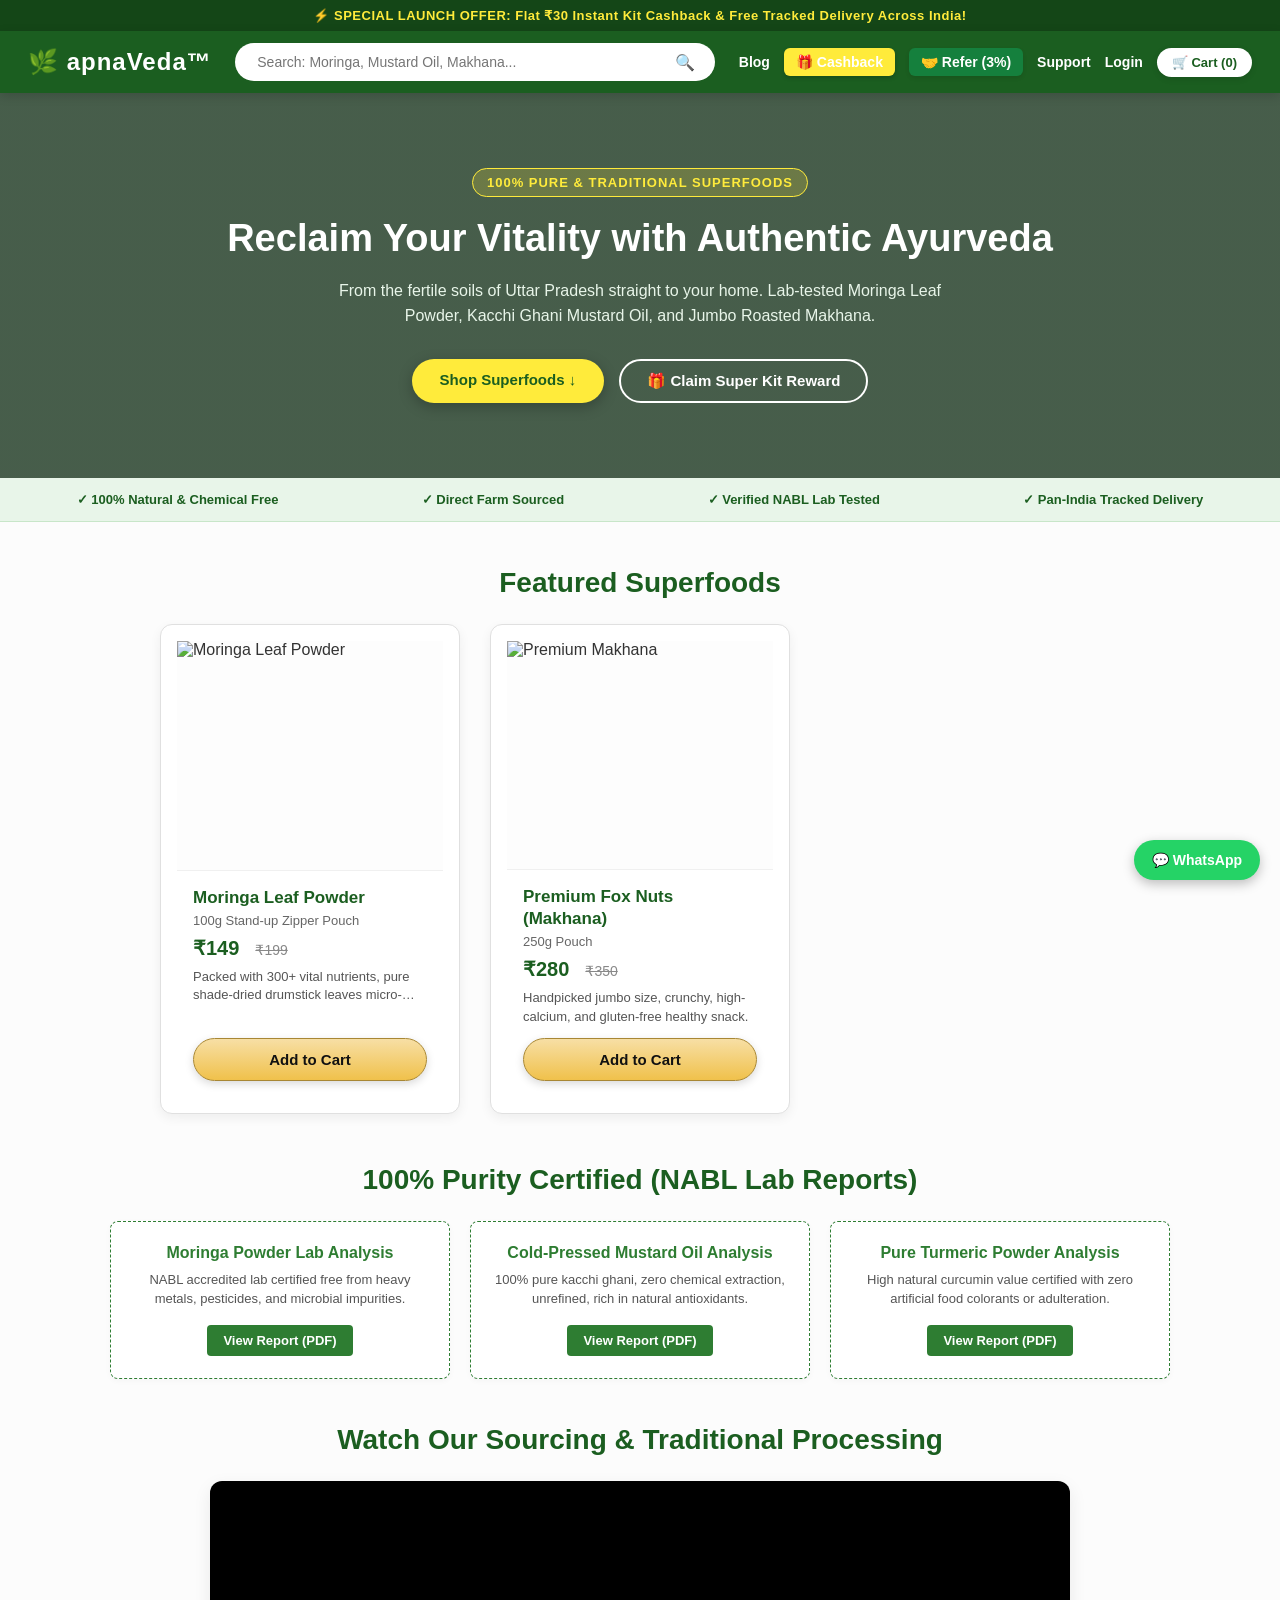
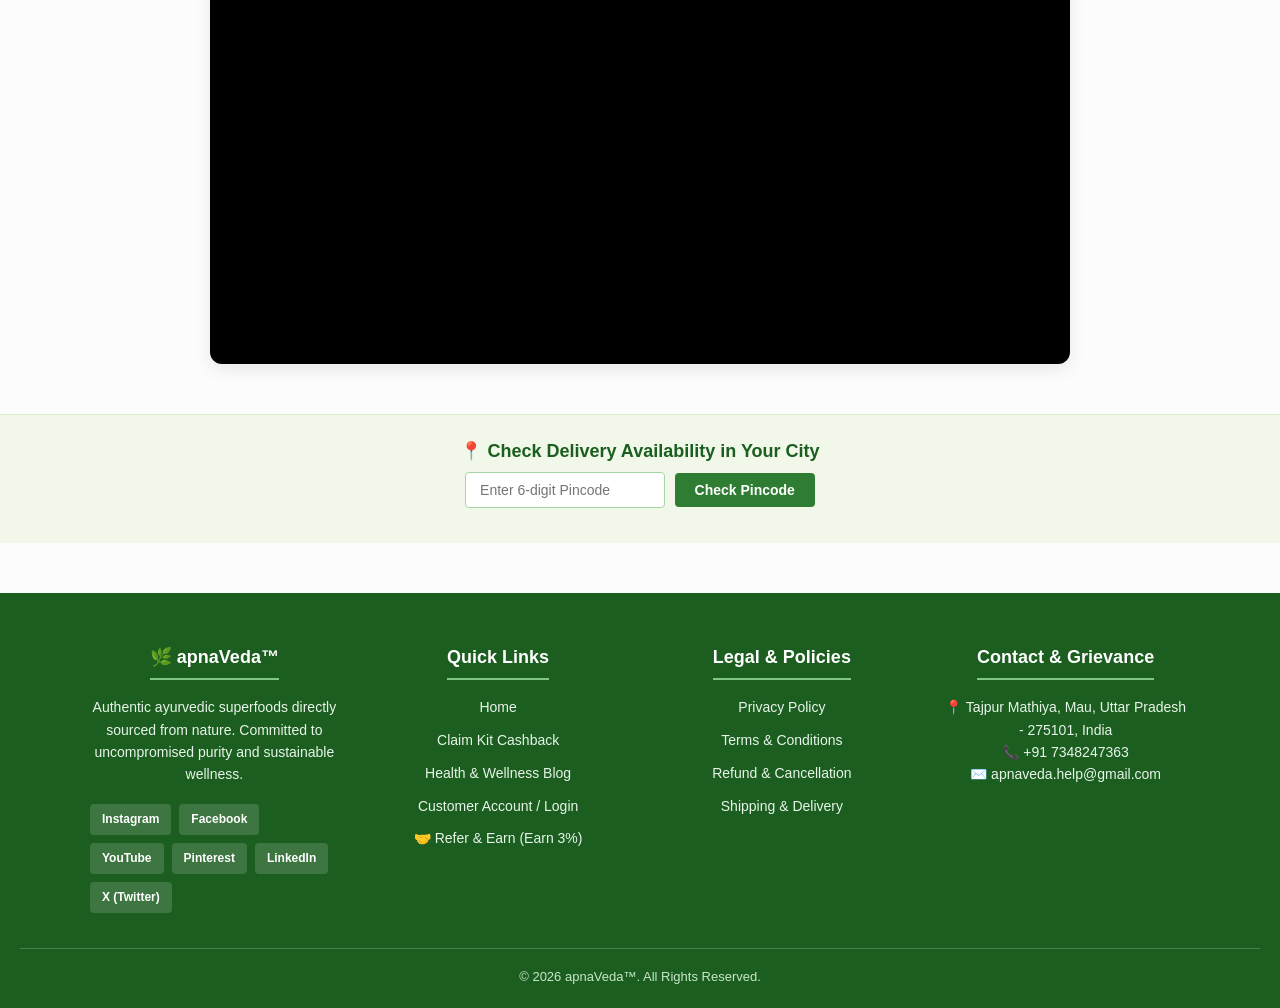
==== commit 28b33ece: "Update index.html" ====
--- a/index.html
+++ b/index.html
@@ -3,7 +3,10 @@
 <head>
     <meta charset="UTF-8">
     <meta name="viewport" content="width=device-width, initial-scale=1.0">
-    
+    <!-- Firebase Core SDKs -->
+    <script src="https://www.gstatic.com/firebasejs/10.7.1/firebase-app-compat.js"></script>
+    <script src="https://www.gstatic.com/firebasejs/10.7.1/firebase-firestore-compat.js"></script>
+    <script src="https://www.gstatic.com/firebasejs/10.7.1/firebase-auth-compat.js"></script>
     <!-- Primary SEO Meta Tags -->
     <title>apnaVeda™ | 100% Pure & Natural Ayurvedic Superfoods</title>
     <meta name="description" content="Shop 100% pure Moringa Leaf Powder, Premium Fox Nuts (Makhana), Kacchi Ghani Mustard Oil, Turmeric, and Natural Honey at apnaVeda™. Direct from nature to your doorstep.">
@@ -856,4 +859,4 @@
         }
     </script>
 </body>
-</html>+</html>
